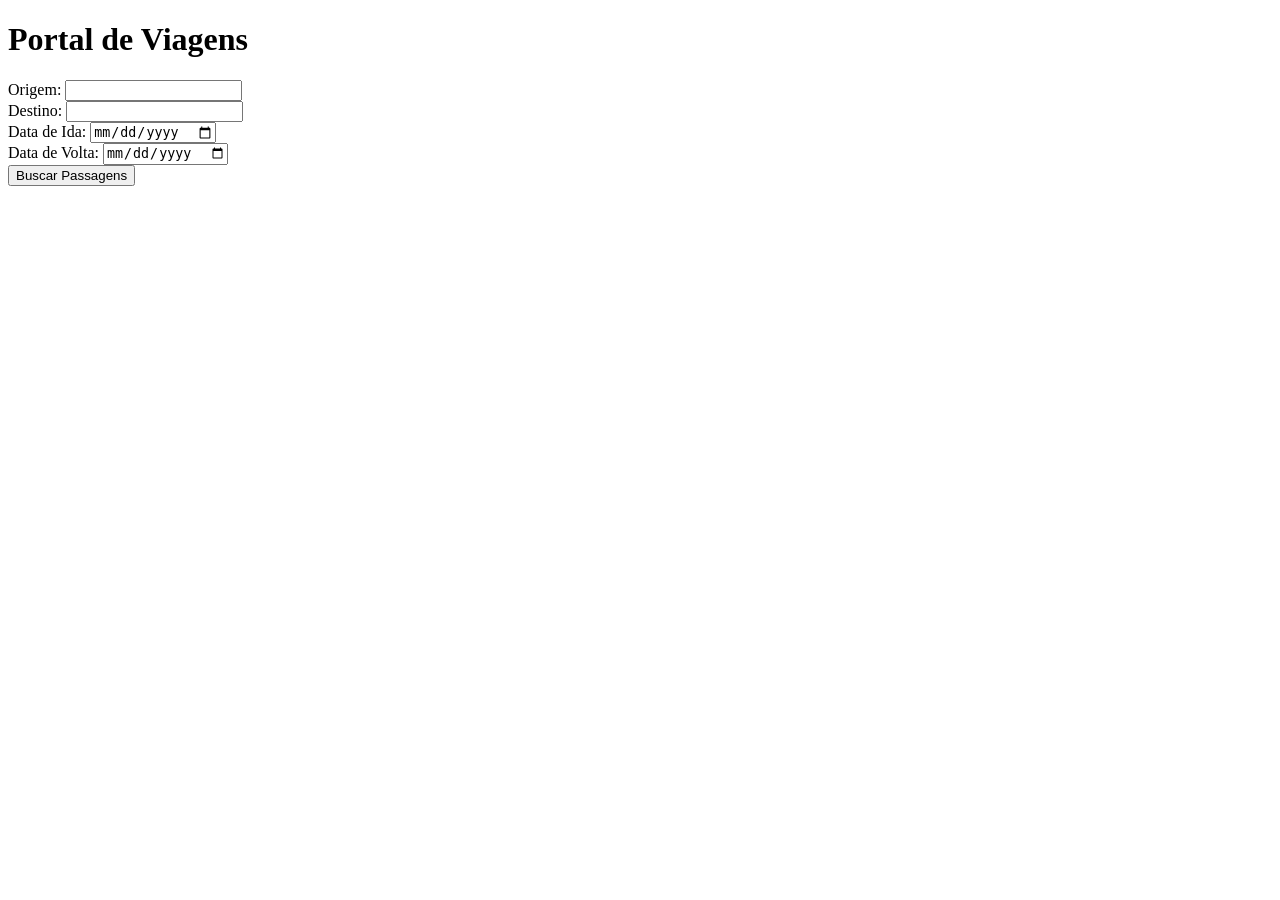
==== index.html @ 24867d63 "Primeiro commit: estrutura inicial do BisouTrip" ====
<!DOCTYPE html>
<html lang="pt-br">
<head>
    <meta charset="UTF-8">
    <title>Reserva de Passagens</title>
</head>
<body>
    <h1>Portal de Viagens</h1>
    <form id="travelForm">
        <label>Origem:</label>
        <input type="text" id="origem" required><br>
        
        <label>Destino:</label>
        <input type="text" id="destino" required><br>
        
        <label>Data de Ida:</label>
        <input type="date" id="dataIda" required><br>
        
        <label>Data de Volta:</label>
        <input type="date" id="dataVolta" required><br>
        
        <button type="submit">Buscar Passagens</button>
    </form>
    <div id="mensagem"></div>

    <script src="script.js"></script>
</body>
</html>
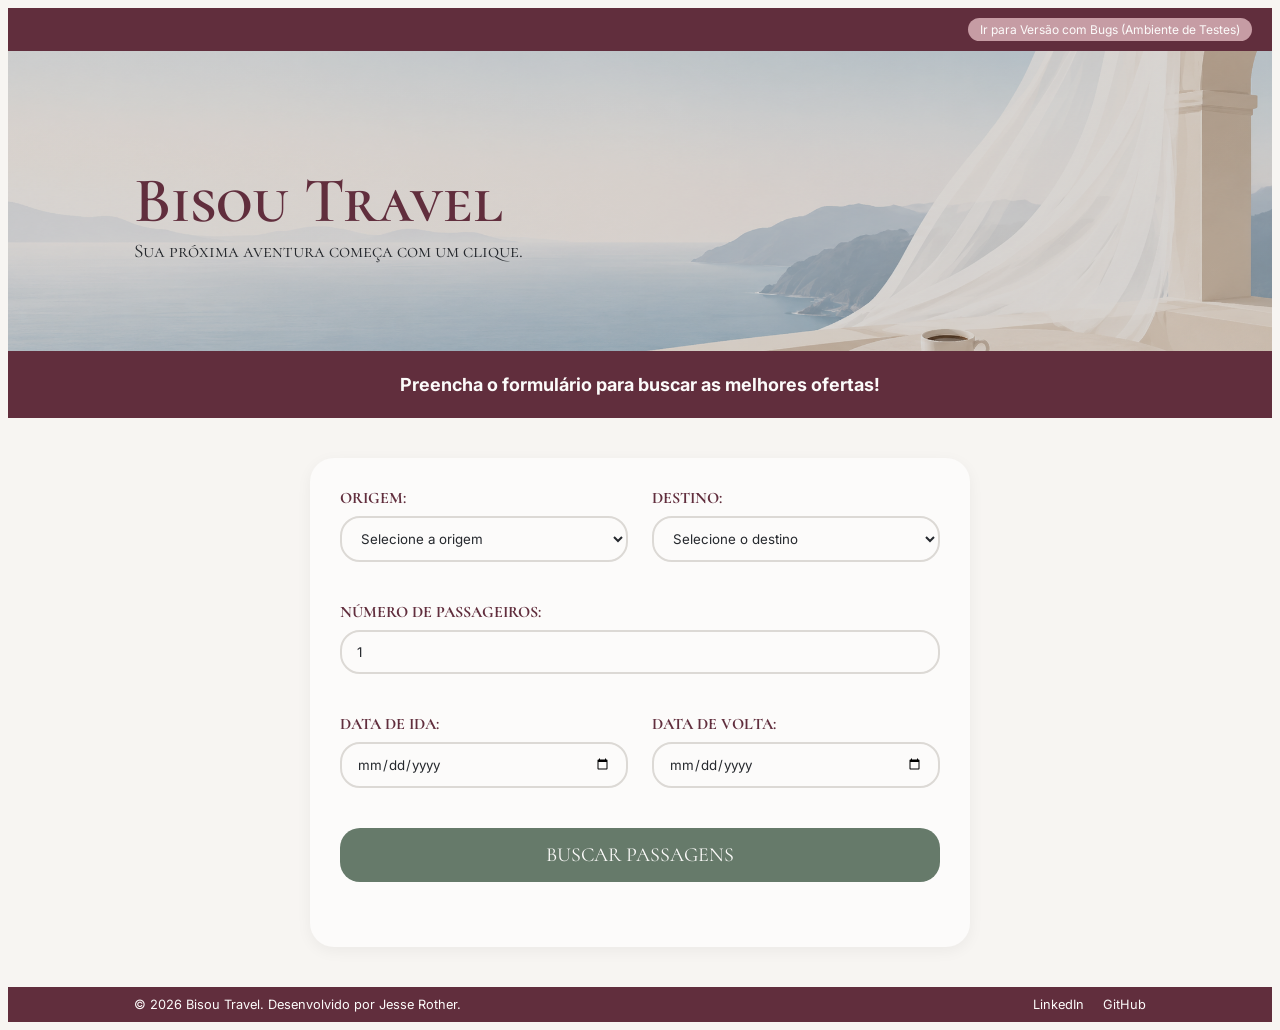
==== commit 50a8ed0d: "Finaliza v1.0 - correcoes de validacao e limpeza de codigo" ====
--- a/index.html
+++ b/index.html
@@ -1,27 +1,85 @@
+<!-- ✦ Criado por Jesse Rother -->
 <!DOCTYPE html>
-<html lang="pt-br">
+<html lang="pt-BR">
 <head>
+    <link rel="preconnect" href="https://fonts.gstatic.com" crossorigin>
+    <link href="https://fonts.googleapis.com/css2?family=Cormorant+SC:wght@400;600;700&family=Inter:wght@300;400;500;600&display=swap" rel="stylesheet">
+    <link rel="stylesheet" href="style.css">
     <meta charset="UTF-8">
-    <title>Reserva de Passagens</title>
+    <meta name="viewport" content="width=device-width, initial-scale=1.0">
+    <title>Bisou Travel - Busca de Passagens</title>
+    <link rel="stylesheet" href="style.css">
 </head>
 <body>
-    <h1>Portal de Viagens</h1>
-    <form id="travelForm">
-        <label>Origem:</label>
-        <input type="text" id="origem" required><br>
+
+<div class="barra-topo">
+    <a href="bugs.html" class="btn-bug-link">Ir para Versão com Bugs (Ambiente de Testes)</a>
+</div>
+
+<header class="hero">
+    <div class="hero-conteudo">
+        <h1>Bisou Travel</h1>
+        <p>Sua próxima aventura começa com um clique.</p>
+    </div>
+</header>
+
+<section class="barra-titulo-busca">
+    <h2>Preencha o formulário para buscar as melhores ofertas!</h2>
+</section>
+
+    <!-- FORMULÁRIO DE BUSCA -->
+    <main class="container-busca">
+        <form id="formBusca" class="form-viagem" novalidate>
+         
+            <div class="campo-grupo">
+                <label for="origem">Origem:</label>
+                <select id="origem" required>
+                    <option value="">Selecione a origem</option>
+                    <option value="Bouvale">Bouvale</option>
+                    <option value="Valcendre">Valcendre</option>
+                    <option value="Eyrovine">Eyrovine</option>
+                </select>
+            </div>
+
+            <div class="campo-grupo">
+                <label for="destino">Destino:</label>
+                <select id="destino" required>
+                    <option value="">Selecione o destino</option>
+                    <option value="Bouvale">Bouvale</option>
+                    <option value="Valcendre">Valcendre</option>
+                    <option value="Eyrovine">Eyrovine</option>
+                </select>
+            </div>
+           
+            <div class="campo-grupo total-width">
+                <label for="passageiros">Número de Passageiros:</label>
+                <input type="number" id="passageiros" name="passageiros" min="1" value="1">
+            </div>
+          
+            <div class="campo-grupo">
+                <label for="dataIda">Data de Ida:</label>
+                <input type="date" id="dataIda" required>
+            </div>
+
+            <div class="campo-grupo">
+                <label for="dataVolta">Data de Volta:</label>
+                <input type="date" id="dataVolta" required>
+            </div>
+
+            <button type="submit" id="btnBuscar" class="btn-buscar">Buscar Passagens</button>
+            <div id="mensagem" class="mensagem"></div>
+        </form>
         
-        <label>Destino:</label>
-        <input type="text" id="destino" required><br>
-        
-        <label>Data de Ida:</label>
-        <input type="date" id="dataIda" required><br>
-        
-        <label>Data de Volta:</label>
-        <input type="date" id="dataVolta" required><br>
-        
-        <button type="submit">Buscar Passagens</button>
-    </form>
-    <div id="mensagem"></div>
+    </main>
+
+    <!-- FOOTER -->
+    <footer class="footer">
+        <p>&copy; 2026 Bisou Travel. Desenvolvido por Jesse Rother. </p>
+        <div class="links-sociais">
+            <a href="https://www.linkedin.com/in/jesse-rother/" target="_blank" rel="noopener">LinkedIn</a>
+            <a href="https://github.com/pink-bowie" target="_blank" rel="noopener">GitHub</a>
+        </div>
+    </footer>
 
     <script src="script.js"></script>
 </body>
--- a/style.css
+++ b/style.css
@@ -0,0 +1,203 @@
+/* ✦ Criado por Jesse Rother */
+:root {
+  --cor-base:#f7f5f2;
+  --marca-bordo: #612E3D;
+  --marca-verde: #667A6A;
+  --fundo-da-pagina: #FCFBFA;
+  --fundo-do-card: #E9EEF2;
+  --texto-escuro: #25282D;
+  --texto-claro: #FCFBFA;
+  --linhas-e-bordas: #DCD9D5;
+  --bug-link: #c69ca4;
+}
+
+body {
+    background-color:var(--cor-base);
+    color: var(--texto-escuro);
+    font-family: 'Inter', sans-serif;
+}
+
+.barra-topo {
+    background-color: var(--marca-bordo);
+    text-align: right;
+    padding: 10px 20px; 
+}
+
+.btn-bug-link {
+    background-color: var(--bug-link); 
+    color: var(--texto-claro);
+    text-decoration: none;
+    padding: 4px 12px;
+    border-radius: 20px;
+    display: inline-block;
+    font-size: 0.75rem;
+}
+
+.hero {
+    background-image: linear-gradient(rgba(0, 0, 0, 0.15), rgba(0, 0, 0, 0.15)), url('img/banner-bisou-travel.png');
+    background-size: cover;
+    background-position: center;
+    min-height: 300px;
+    display: flex;
+    align-items: center; 
+    padding: 0 10%; 
+}
+
+.hero-conteudo {
+    text-align: left; 
+}
+
+.hero-conteudo h1 {
+    font-family: 'Cormorant SC', serif;
+    font-size: 4rem; 
+    color: var(--marca-bordo);
+    font-weight: 600;  
+    margin-bottom: 0px; 
+}
+.hero-conteudo p {
+    font-family: 'Cormorant SC', serif;
+    font-size: 1.2rem; 
+    margin-top: 0px;
+}
+.barra-titulo-busca {
+    background-color: var(--marca-bordo);
+    color: var(--texto-claro); 
+    font-size: 0.75rem; 
+    text-align: center;
+    padding: 8px 20px;
+}
+
+.form-viagem {
+    display: flex;
+    justify-content: space-between; 
+    flex-wrap: wrap; 
+    background-color: var(--texto-claro);
+    gap: 20px;
+    padding: 30px;
+    border-radius: 24px; 
+    max-width: 600px; 
+    margin: 40px auto; 
+    box-shadow: 0px 4px 15px rgba(0, 0, 0, 0.05); 
+}
+
+.campo-grupo input, 
+.campo-grupo select {
+    background-color: var(--fundo-da-pagina);
+    border:2px solid var(--linhas-e-bordas); 
+    border-radius: 20px;
+    padding: 12px 15px;
+    width: 100%;
+    color: var(--texto-escuro);
+    box-sizing: border-box;
+    font-family: 'Inter', sans-serif; 
+    transition: border-color 0.2s ease; 
+}
+
+.campo-grupo input:focus, 
+.campo-grupo select:focus {
+    outline: none; 
+    border-color: var(--marca-bordo); 
+}
+
+.campo-grupo label {
+    display: block;
+    font-size: 1rem;
+    color: var(--marca-bordo);
+    text-transform: uppercase;
+    margin-bottom: 8px;
+    font-weight: bold;
+    font-family: 'Cormorant SC', serif; 
+}
+
+/*smartphone*/
+.campo-grupo {
+    width: 100%; 
+    margin-bottom: 15px;
+}
+
+.total-width {
+    flex-basis: 100%;
+}
+
+/*tablet*/
+@media screen and (min-width: 481px) and (max-width: 1024px) {
+    .campo-grupo {
+        width: 48%; 
+        margin-bottom: 15px;
+    }
+}
+
+/*computer*/
+@media screen and (min-width: 1025px) {
+    .campo-grupo {
+        width: 48%; 
+        margin-bottom: 20px;
+    }
+    
+    .campo-grupo.total-width {
+        width: 100%;
+    }
+}
+
+.btn-buscar {
+    background-color: var(--marca-verde); 
+    color: var(--texto-claro);    
+    border-radius: 20px; 
+    border: none;
+    padding: 15px;
+    width: 100%; 
+    font-size: 1.25rem; 
+    font-family: 'Cormorant SC', serif;
+    text-transform: uppercase; 
+    cursor: pointer;
+    text-align: center; 
+}
+
+.btn-buscar:hover {
+    background-color: #4a5a4d; 
+}
+
+.btn-bug-cinza {
+    background-color: var(--linhas-e-bordas);
+    cursor: not-allowed;
+    opacity: 0.7; 
+}
+
+.footer {
+    display: flex;
+    justify-content: space-between;
+    align-items: center;
+    padding: 10px 10%; 
+    background-color: var(--marca-bordo);
+    color: var(--texto-claro);
+    font-size: 0.8rem;
+}
+
+.footer p {
+    margin: 0; 
+}
+
+.links-sociais a {
+    color: var(--texto-claro);
+    text-decoration: none;
+    margin-left: 15px; 
+}
+
+.links-sociais a:hover {
+    color: var(--fundo-do-card); /
+}
+
+.mensagem {
+    text-align: center;
+    margin-top: 15px;
+    font-weight: 500;
+    width: 100%; 
+}
+
+.erro {
+    color: #d9534f; 
+}
+
+.sucesso {
+    color: #5cb85c; 
+}
--- a/style.css
+++ b/style.css
@@ -0,0 +1,203 @@
+/* ✦ Criado por Jesse Rother */
+:root {
+  --cor-base:#f7f5f2;
+  --marca-bordo: #612E3D;
+  --marca-verde: #667A6A;
+  --fundo-da-pagina: #FCFBFA;
+  --fundo-do-card: #E9EEF2;
+  --texto-escuro: #25282D;
+  --texto-claro: #FCFBFA;
+  --linhas-e-bordas: #DCD9D5;
+  --bug-link: #c69ca4;
+}
+
+body {
+    background-color:var(--cor-base);
+    color: var(--texto-escuro);
+    font-family: 'Inter', sans-serif;
+}
+
+.barra-topo {
+    background-color: var(--marca-bordo);
+    text-align: right;
+    padding: 10px 20px; 
+}
+
+.btn-bug-link {
+    background-color: var(--bug-link); 
+    color: var(--texto-claro);
+    text-decoration: none;
+    padding: 4px 12px;
+    border-radius: 20px;
+    display: inline-block;
+    font-size: 0.75rem;
+}
+
+.hero {
+    background-image: linear-gradient(rgba(0, 0, 0, 0.15), rgba(0, 0, 0, 0.15)), url('img/banner-bisou-travel.png');
+    background-size: cover;
+    background-position: center;
+    min-height: 300px;
+    display: flex;
+    align-items: center; 
+    padding: 0 10%; 
+}
+
+.hero-conteudo {
+    text-align: left; 
+}
+
+.hero-conteudo h1 {
+    font-family: 'Cormorant SC', serif;
+    font-size: 4rem; 
+    color: var(--marca-bordo);
+    font-weight: 600;  
+    margin-bottom: 0px; 
+}
+.hero-conteudo p {
+    font-family: 'Cormorant SC', serif;
+    font-size: 1.2rem; 
+    margin-top: 0px;
+}
+.barra-titulo-busca {
+    background-color: var(--marca-bordo);
+    color: var(--texto-claro); 
+    font-size: 0.75rem; 
+    text-align: center;
+    padding: 8px 20px;
+}
+
+.form-viagem {
+    display: flex;
+    justify-content: space-between; 
+    flex-wrap: wrap; 
+    background-color: var(--texto-claro);
+    gap: 20px;
+    padding: 30px;
+    border-radius: 24px; 
+    max-width: 600px; 
+    margin: 40px auto; 
+    box-shadow: 0px 4px 15px rgba(0, 0, 0, 0.05); 
+}
+
+.campo-grupo input, 
+.campo-grupo select {
+    background-color: var(--fundo-da-pagina);
+    border:2px solid var(--linhas-e-bordas); 
+    border-radius: 20px;
+    padding: 12px 15px;
+    width: 100%;
+    color: var(--texto-escuro);
+    box-sizing: border-box;
+    font-family: 'Inter', sans-serif; 
+    transition: border-color 0.2s ease; 
+}
+
+.campo-grupo input:focus, 
+.campo-grupo select:focus {
+    outline: none; 
+    border-color: var(--marca-bordo); 
+}
+
+.campo-grupo label {
+    display: block;
+    font-size: 1rem;
+    color: var(--marca-bordo);
+    text-transform: uppercase;
+    margin-bottom: 8px;
+    font-weight: bold;
+    font-family: 'Cormorant SC', serif; 
+}
+
+/*smartphone*/
+.campo-grupo {
+    width: 100%; 
+    margin-bottom: 15px;
+}
+
+.total-width {
+    flex-basis: 100%;
+}
+
+/*tablet*/
+@media screen and (min-width: 481px) and (max-width: 1024px) {
+    .campo-grupo {
+        width: 48%; 
+        margin-bottom: 15px;
+    }
+}
+
+/*computer*/
+@media screen and (min-width: 1025px) {
+    .campo-grupo {
+        width: 48%; 
+        margin-bottom: 20px;
+    }
+    
+    .campo-grupo.total-width {
+        width: 100%;
+    }
+}
+
+.btn-buscar {
+    background-color: var(--marca-verde); 
+    color: var(--texto-claro);    
+    border-radius: 20px; 
+    border: none;
+    padding: 15px;
+    width: 100%; 
+    font-size: 1.25rem; 
+    font-family: 'Cormorant SC', serif;
+    text-transform: uppercase; 
+    cursor: pointer;
+    text-align: center; 
+}
+
+.btn-buscar:hover {
+    background-color: #4a5a4d; 
+}
+
+.btn-bug-cinza {
+    background-color: var(--linhas-e-bordas);
+    cursor: not-allowed;
+    opacity: 0.7; 
+}
+
+.footer {
+    display: flex;
+    justify-content: space-between;
+    align-items: center;
+    padding: 10px 10%; 
+    background-color: var(--marca-bordo);
+    color: var(--texto-claro);
+    font-size: 0.8rem;
+}
+
+.footer p {
+    margin: 0; 
+}
+
+.links-sociais a {
+    color: var(--texto-claro);
+    text-decoration: none;
+    margin-left: 15px; 
+}
+
+.links-sociais a:hover {
+    color: var(--fundo-do-card); /
+}
+
+.mensagem {
+    text-align: center;
+    margin-top: 15px;
+    font-weight: 500;
+    width: 100%; 
+}
+
+.erro {
+    color: #d9534f; 
+}
+
+.sucesso {
+    color: #5cb85c; 
+}
